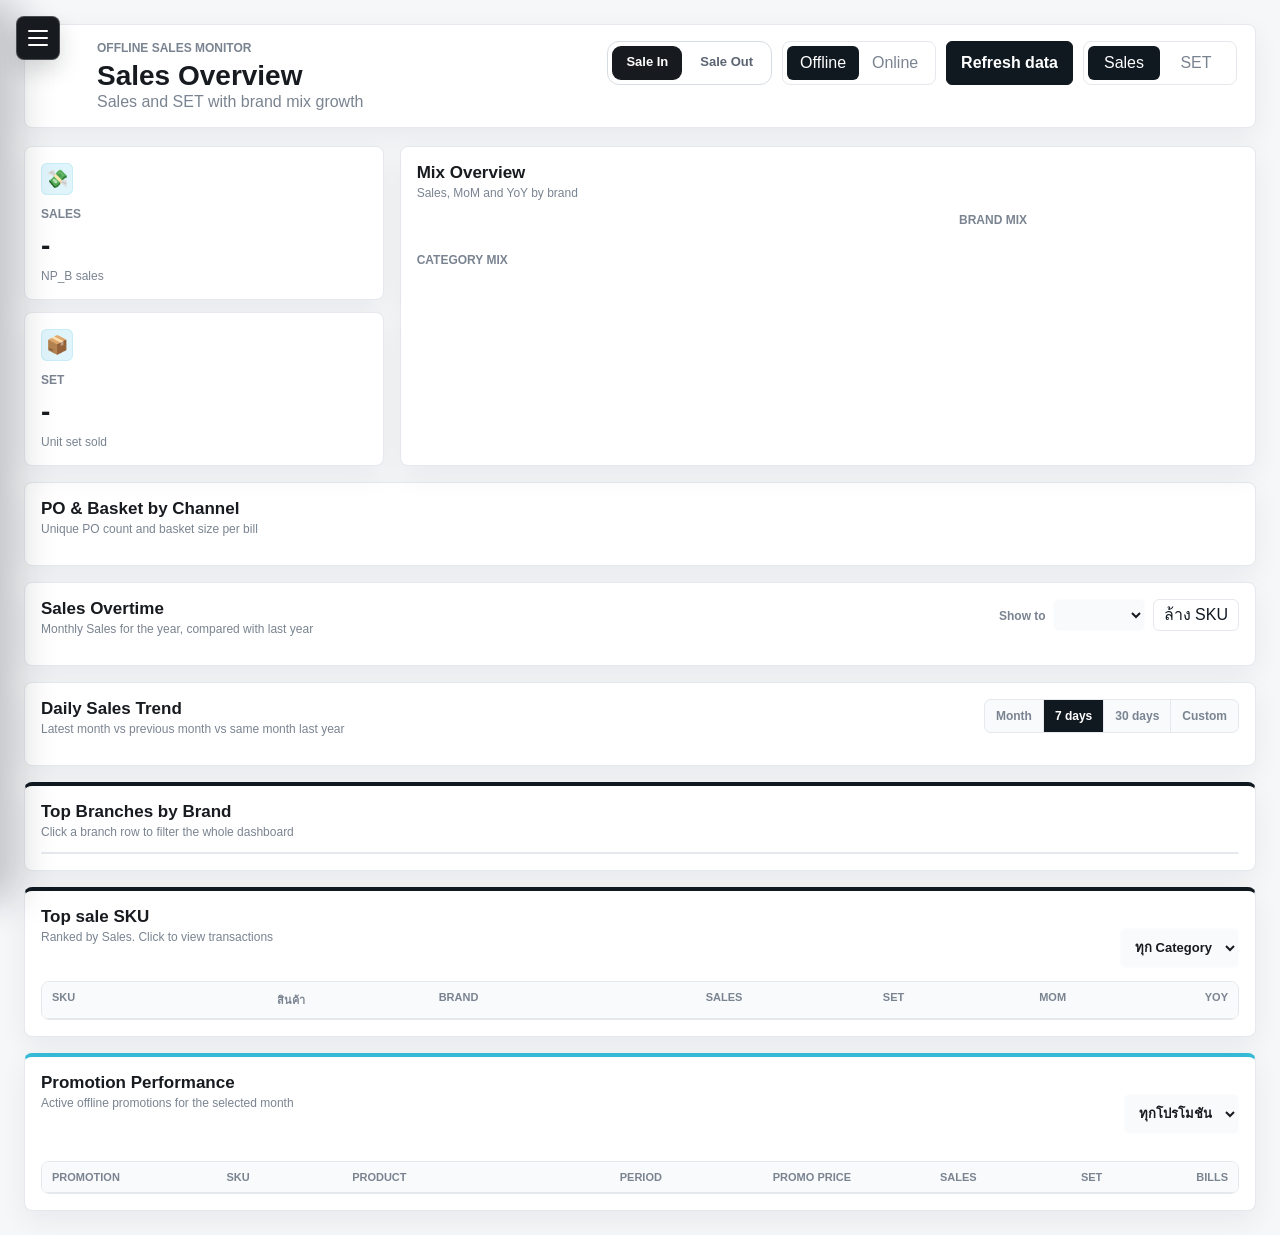
==== index.html @ 2ca3b004 "Publish COTTO dashboard" ====
<!doctype html>
<html lang="th">
  <head>
    <meta charset="utf-8" />
    <meta name="viewport" content="width=device-width, initial-scale=1" />
    <meta name="robots" content="noindex, nofollow" />
    <title>COTTO Offline Sales Monitor</title>
    <script type="module" crossorigin src="./assets/main-C6mbwKle.js"></script>
    <link rel="modulepreload" crossorigin href="./assets/styles-CI7xuDcN.js">
    <link rel="stylesheet" crossorigin href="./assets/styles-CTnKKgSm.css">
  </head>
  <body>
    <div class="app-shell">
      <button id="filterMenuButton" class="filter-menu-button" type="button" aria-label="Open filters" aria-controls="filterSidebar" aria-expanded="false">
        <span></span>
        <span></span>
        <span></span>
      </button>
      <div id="filterBackdrop" class="filter-backdrop" hidden></div>
      <aside id="filterSidebar" class="sidebar" aria-hidden="true">
        <div class="brand-block">
          <div class="eyebrow">Private Sales Monitor</div>
          <h1 id="brandTitle">COTTO Offline</h1>
          <p id="dataStatus">กำลังโหลดข้อมูล...</p>
        </div>

        <section class="filter-panel" aria-label="ตัวกรองข้อมูล">
          <label>
            เดือน
            <select id="yearFilter" multiple size="4"></select>
          </label>
          <label>
            Month
            <select id="monthFilter" multiple size="6"></select>
          </label>
          <label>
            Account
            <select id="accountFilter" multiple size="4"></select>
          </label>
          <label>
            สาขา
            <select id="branchFilter" multiple size="6"></select>
          </label>
          <label>
            Brand
            <select id="brandFilter" multiple size="6"></select>
          </label>
          <label>
            Category
            <select id="familyFilter" multiple size="6"></select>
          </label>
          <label class="search-box" for="searchInput">
            ค้นหา SKU / PO / สาขา
            <input id="searchInput" type="search" placeholder="เช่น CL-DM, faucet, C11004" />
          </label>
          <button id="resetButton" class="ghost-button" type="button">ล้างตัวกรอง</button>
        </section>
      </aside>

      <main class="dashboard">
        <section class="topbar">
          <div>
            <p id="viewKicker" class="section-kicker">Offline Sales Monitor</p>
            <h2 id="viewTitle">Sales Overview</h2>
            <p id="viewSubtitle">Sales and SET with brand mix growth</p>
          </div>
          <div class="topbar-actions">
            <nav class="page-toggle" aria-label="Dashboard page">
              <a class="active" href="./index.html" aria-current="page">Sale In</a>
              <a href="./sale-out.html">Sale Out</a>
            </nav>
            <div class="view-toggle" role="group" aria-label="Sales view">
              <button class="view-button active" data-view="offline" type="button">Offline</button>
              <button class="view-button" data-view="online" type="button">Online</button>
            </div>
            <button id="refreshDataButton" class="refresh-button" type="button" title="Rebuild data from the newest local Excel file">Refresh data</button>
            <div class="metric-toggle" role="group" aria-label="Metric">
              <button class="metric-button active" data-metric="NP_B" type="button">Sales</button>
              <button class="metric-button" data-metric="SET" type="button">SET</button>
            </div>
          </div>
        </section>

        <section id="refreshPanel" class="refresh-panel" hidden>
          <div>
            <strong id="refreshTitle">Refresh data</strong>
            <p id="refreshMessage">Preparing...</p>
          </div>
          <button id="dismissRefreshPanel" class="small-button" type="button">Close</button>
        </section>

        <section class="mobile-latest-panel" aria-label="Latest month sales by account">
          <div class="mobile-latest-header">
            <div>
              <p class="section-kicker">Latest Month</p>
              <h3 id="mobileLatestTitle">-</h3>
            </div>
            <span id="mobileLatestRows">-</span>
          </div>
          <div id="mobileLatestAccounts" class="mobile-account-list"></div>
        </section>

        <section class="top-summary-row" aria-label="Dashboard summary">
          <div class="kpi-grid" aria-label="ตัวชี้วัดหลัก">
          <article class="kpi-card">
            <div class="kpi-icon" aria-hidden="true">💸</div>
            <span>Sales</span>
            <strong id="kpiSales">-</strong>
            <small>NP_B sales</small>
          </article>
          <article class="kpi-card">
            <div class="kpi-icon" aria-hidden="true">📦</div>
            <span>SET</span>
            <strong id="kpiSet">-</strong>
            <small>Unit set sold</small>
          </article>
          </div>

          <article class="brand-summary-panel" aria-label="Brand mix growth">
            <div class="panel-header">
              <div>
                <h3>Mix Overview</h3>
                <p id="brandMixLabel">Sales, MoM and YoY by brand</p>
              </div>
            </div>
            <div class="brand-overview-grid">
              <div id="brandMixCards" class="brand-card-grid"></div>
              <div class="mix-pie-grid">
                <div class="mix-pie-panel">
                  <h4>Brand Mix</h4>
                  <div id="brandPie" class="brand-mix-chart"></div>
                </div>
              </div>
            </div>
            <div class="category-mix-panel">
              <h4>Category Mix</h4>
              <div id="categoryPie" class="brand-mix-chart category-mix-chart"></div>
            </div>
          </article>
        </section>

        <section class="panel po-basket-panel" aria-label="PO and basket size by channel">
          <div class="panel-header">
            <div>
              <h3 id="poBasketTitle">PO & Basket by Channel</h3>
              <p id="poBasketLabel">Unique PO count and basket size per bill</p>
            </div>
          </div>
          <div id="poBasketCards" class="po-basket-grid"></div>
        </section>

        <section class="layout-grid">
          <article class="panel panel-wide">
            <div class="panel-header">
              <div>
                <h3>Sales Overtime</h3>
                <p>Monthly Sales for the year, compared with last year</p>
              </div>
              <div class="monthly-trend-controls">
                <label class="monthly-trend-limit">
                  <span>Show to</span>
                  <select id="monthlyTrendEndMonth"></select>
                </label>
                <button class="small-button" data-action="clear-selection" type="button">ล้าง SKU</button>
              </div>
            </div>
            <div id="monthlyTrend" class="bars horizontal"></div>
          </article>

          <article class="panel panel-wide daily-trend-panel">
            <div class="panel-header">
              <div>
                <h3>Daily Sales Trend</h3>
                <p id="dailyTrendLabel">Latest month vs previous month vs same month last year</p>
              </div>
              <div class="daily-trend-controls" aria-label="Daily sales trend range">
                <button id="clearDailyDateButton" class="small-button clear-daily-date" type="button" hidden>Clear day</button>
                <div class="daily-range-toggle" role="group" aria-label="Range preset">
                  <button class="daily-range-button" data-daily-range="month" type="button">Month</button>
                  <button class="daily-range-button active" data-daily-range="7" type="button">7 days</button>
                  <button class="daily-range-button" data-daily-range="30" type="button">30 days</button>
                  <button class="daily-range-button" data-daily-range="custom" type="button">Custom</button>
                </div>
                <div id="dailyCustomRange" class="daily-custom-range" hidden>
                  <input id="dailyStartDate" type="date" aria-label="Start date" />
                  <span>to</span>
                  <input id="dailyEndDate" type="date" aria-label="End date" />
                </div>
              </div>
            </div>
            <div id="dailyTrend" class="daily-trend"></div>
          </article>

          <article class="panel dashboard-secondary">
            <div class="panel-header">
              <div>
                <h3>รายสาขา</h3>
                <p id="branchCount">-</p>
              </div>
            </div>
            <div id="branchBars" class="bars"></div>
          </article>

          <article class="panel dashboard-secondary">
            <div class="panel-header">
              <div>
                <h3>Brand Mix</h3>
                <p>คลิก Brand เพื่อ filter</p>
              </div>
            </div>
            <div id="brandBars" class="bars"></div>
          </article>

          <article class="panel dashboard-secondary">
            <div class="panel-header">
              <div>
                <h3>Category</h3>
                <p>กลุ่มสินค้าที่สร้างยอด</p>
              </div>
            </div>
            <div id="familyBars" class="bars compact"></div>
          </article>

          <article class="panel panel-wide report-panel">
            <div class="panel-header">
              <div>
                <h3>Top Branches by Brand</h3>
                <p id="branchBrandPivotLabel">Click a branch row to filter the whole dashboard</p>
              </div>
            </div>
            <div class="table-wrap report-table-wrap branch-brand-table-wrap">
              <table class="report-table">
                <thead id="branchBrandPivotHead"></thead>
                <tbody id="branchBrandPivotBody"></tbody>
                <tfoot id="branchBrandPivotFoot"></tfoot>
              </table>
            </div>
          </article>

          <article class="panel panel-wide report-panel top-sku-report">
            <div class="panel-header">
              <div>
                <h3>Top sale SKU</h3>
                <p>Ranked by Sales. Click to view transactions</p>
              </div>
              <div class="top-sku-controls">
                <label>Category
                  <select id="topSkuCategoryFilter" aria-label="Filter Top sale SKU by category"><option value="">ทุก Category</option></select>
                </label>
              </div>
            </div>
            <div class="table-wrap report-table-wrap">
              <table class="report-table top-sku-table">
                <thead>
                  <tr>
                    <th>SKU</th>
                    <th>สินค้า</th>
                    <th>Brand</th>
                    <th class="number">Sales</th>
                    <th class="number">SET</th>
                    <th class="number">MoM</th>
                    <th class="number">YoY</th>
                  </tr>
                </thead>
                <tbody id="topSkuTable"></tbody>
                <tfoot id="topSkuFoot"></tfoot>
              </table>
            </div>
          </article>

          <article class="panel panel-wide report-panel promotion-panel">
            <div class="panel-header">
              <div>
                <h3>Promotion Performance</h3>
                <p id="promotionSummaryLabel">Active offline promotions for the selected month</p>
              </div>
              <div class="top-sku-controls" id="promotionFilterControls">
                <label>Promotion
                  <select id="promotionNameFilter"><option value="">ทุกโปรโมชัน</option></select>
                </label>
              </div>
            </div>
            <div id="promotionCards" class="promotion-card-grid"></div>
            <div class="table-wrap report-table-wrap">
              <table class="report-table promotion-table">
                <thead>
                  <tr>
                    <th>Promotion</th>
                    <th>SKU</th>
                    <th>Product</th>
                    <th>Period</th>
                    <th class="number">Promo Price</th>
                    <th class="number">Sales</th>
                    <th class="number">SET</th>
                    <th class="number">Bills</th>
                  </tr>
                </thead>
                <tbody id="promotionTable"></tbody>
                <tfoot id="promotionFoot"></tfoot>
              </table>
            </div>
          </article>

          <article class="panel panel-wide dashboard-secondary">
            <div class="panel-header">
              <div>
                <h3>ข้อมูลเพิ่มเติม</h3>
                <p id="detailLabel">เลือกสาขา / Brand / SKU เพื่อดูรายละเอียด</p>
              </div>
            </div>
            <div class="detail-grid">
              <div>
                <h4>Branch x Brand</h4>
                <div class="table-wrap slim">
                  <table>
                    <thead>
                      <tr>
                        <th>Branch</th>
                        <th>Brand</th>
                        <th class="number">Sales</th>
                        <th class="number">Share</th>
                      </tr>
                    </thead>
                    <tbody id="branchBrandTable"></tbody>
                  </table>
                </div>
              </div>
              <div>
                <h4>Recent Transactions</h4>
                <div class="table-wrap slim">
                  <table>
                    <thead>
                      <tr>
                        <th>Date</th>
                        <th>Branch</th>
                        <th>SKU</th>
                        <th class="number">Sales</th>
                      </tr>
                    </thead>
                    <tbody id="transactionTable"></tbody>
                  </table>
                </div>
              </div>
            </div>
          </article>
        </section>
      </main>
    </div>

  </body>
</html>
---- assets/styles-CTnKKgSm.css ----
:root{--bg: #f6f7f9;--surface: #ffffff;--surface-2: #eef2f5;--ink: #171a1f;--muted: #7a8491;--line: #e5e8ec;--nav: #171a1f;--accent: #101820;--teal: #35b9d5;--amber: #f2a93b;--danger: #d65b5b;--shadow: 0 10px 28px rgba(20, 25, 31, .06)}.page-toggle{display:inline-flex;gap:4px;padding:4px;border:1px solid #d7dce2;border-radius:12px;background:#fff}.page-toggle a{padding:8px 14px;border-radius:9px;color:#5b6472;font-size:13px;font-weight:800;text-decoration:none}.page-toggle a.active{background:var(--nav);color:#fff}.sale-out-body{overflow-x:hidden;background:#eef1f4;color:#171a1f}.sale-out-dashboard{width:min(1480px,calc(100% - 40px));margin:0 auto;padding:30px 0 60px}.sale-out-header{display:flex;align-items:flex-start;justify-content:space-between;gap:24px;margin-bottom:22px}.sale-out-header h1{margin:4px 0;font-size:clamp(30px,4vw,48px)}.sale-out-header p:last-child{margin:0;color:#697386}.sale-out-filters{display:flex;align-items:end;gap:16px;margin-bottom:18px}.sale-out-filters label{display:grid;gap:6px;min-width:160px;font-size:12px;font-weight:800;color:#697386}.sale-out-filters select{min-height:42px;padding:8px 12px;border:1px solid #d7dce2;border-radius:9px;background:#fff;font:inherit}.sale-out-rule{display:grid;gap:3px;margin-left:auto;max-width:620px;text-align:right}.sale-out-rule span{overflow-wrap:anywhere;color:#697386;font-size:13px}.sale-out-kpis{display:grid;grid-template-columns:repeat(3,1fr);gap:16px;margin-bottom:16px}.sale-out-kpis .kpi-card{min-height:140px}.sale-out-kpis .kpi-card strong{font-size:clamp(28px,4vw,44px)}.sale-out-kpi-primary{background:#171a1f;color:#fff}.sale-out-kpi-primary span,.sale-out-kpi-primary small{color:#cbd2dc}.sale-out-grid{display:grid;grid-template-columns:1fr 1fr;gap:16px}.sale-out-panel-wide{grid-column:1 / -1}.sale-out-overall-bar{display:flex;width:100%;min-height:88px;overflow:hidden;border-radius:14px;background:#e5e7eb}.sale-out-segment{display:flex;align-items:center;justify-content:center;gap:8px;min-width:0;color:#fff;transition:width .25s ease}.sale-out-segment span{opacity:.9}.sale-out-ssw{background:#38bdf8;color:#082f49}.sale-out-tile{background:#111827}.sale-out-mix-legend{display:grid;grid-template-columns:1fr 1fr;gap:12px;margin-top:14px}.sale-out-mix-legend>div{display:grid;grid-template-columns:12px 1fr auto auto;align-items:center;gap:10px;padding:12px;border:1px solid #e3e7ec;border-radius:10px}.sale-out-mix-legend i{width:12px;height:12px;border-radius:50%}.sale-out-mix-legend small{color:#697386}.sale-out-monthly-chart{display:flex;align-items:end;gap:clamp(10px,2.5vw,36px);min-height:330px;padding:20px 12px 0;overflow-x:auto;border-bottom:1px solid #d7dce2}.sale-out-month{display:grid;grid-template-rows:24px 230px 28px;align-items:end;justify-items:center;min-width:68px;flex:1}.sale-out-month>strong{font-size:12px;color:#4b5563}.sale-out-column{display:flex;flex-direction:column;align-self:end;width:min(70px,70%);min-height:4px;overflow:hidden;border-radius:8px 8px 0 0}.sale-out-column>div{display:flex;flex-direction:column;align-items:center;justify-content:center;width:100%;min-height:34px;font-size:11px;font-weight:900;line-height:1.15;text-align:center}.sale-out-column>div small{margin-top:2px;font-size:10px;font-weight:700;opacity:.88}.sale-out-column .sale-out-tile{color:#fff}.sale-out-column .sale-out-ssw{color:#082f49}.sale-out-channel-bars{display:grid;gap:15px}.sale-out-channel-bars>div{display:grid;grid-template-columns:130px 1fr 90px;align-items:center;gap:12px}.sale-out-channel-bars>div>div{height:12px;overflow:hidden;border-radius:999px;background:#e5e7eb}.sale-out-channel-bars i{display:block;height:100%;border-radius:inherit;background:#38bdf8}.sale-out-channel-bars strong{text-align:right}.sale-out-note-panel p,.sale-out-note-panel li{color:#5f6977;line-height:1.6}.sale-out-ly-breakdown{display:grid;grid-template-columns:1fr 1fr;gap:8px;width:100%;margin-top:12px;padding-top:10px;border-top:1px solid #e3e7ec}.sale-out-ly-breakdown>span{display:grid;grid-template-columns:1fr;gap:2px;padding:7px 9px;border-radius:8px;background:#f6f8fa}.sale-out-ly-breakdown b{font-size:12px;color:#697386}.sale-out-ly-breakdown strong{justify-self:start;font-size:15px!important}.sale-out-ly-breakdown small{font-size:10px;color:#8a94a3}.positive{color:#0f9f6e!important}.negative{color:#dc2626!important}@media(max-width:760px){.sale-out-dashboard{width:min(100% - 24px,1480px);padding-top:18px}.sale-out-header,.sale-out-filters{align-items:stretch;flex-direction:column}.sale-out-header .page-toggle{align-self:flex-start}.sale-out-rule{margin-left:0;text-align:left}.sale-out-kpis,.sale-out-grid{grid-template-columns:1fr}.sale-out-panel-wide{grid-column:auto}.sale-out-mix-legend{grid-template-columns:1fr}.sale-out-monthly-chart{gap:14px}.sale-out-month{min-width:62px}.sale-out-channel-bars>div{grid-template-columns:100px 1fr}.sale-out-channel-bars strong{grid-column:2}.topbar-actions{flex-wrap:wrap}}.sale-out-kpis .sale-out-kpi-primary{background:#171a1f;color:#fff}.sale-out-kpis .sale-out-kpi-primary span,.sale-out-kpis .sale-out-kpi-primary small{color:#cbd2dc}.sale-out-kpis .sale-out-kpi-primary strong{color:#fff}*{box-sizing:border-box}body{margin:0;min-height:100vh;color:var(--ink);background:var(--bg);font-family:Arial,Noto Sans Thai,Tahoma,sans-serif}button,input,select{font:inherit}.app-shell{display:grid;grid-template-columns:minmax(0,1fr);min-height:100vh}.filter-menu-button{position:fixed;top:16px;left:16px;z-index:120;display:inline-flex;flex-direction:column;align-items:center;justify-content:center;gap:5px;width:44px;height:44px;border:1px solid rgba(255,255,255,.22);border-radius:8px;background:var(--nav);box-shadow:0 10px 22px #14191f29;cursor:pointer}.filter-menu-button span{display:block;width:20px;height:2px;border-radius:999px;background:#fff}.filter-menu-button span+span{margin-top:0}.filter-backdrop{position:fixed;inset:0;z-index:90;background:#080c1266;opacity:0;pointer-events:none;transition:opacity .18s ease}body.filter-open .filter-backdrop{opacity:1;pointer-events:auto}.sidebar{position:fixed;top:0;left:0;z-index:110;width:min(292px,calc(100vw - 28px));height:100vh;height:100dvh;padding:76px 22px 22px;color:#fff;background:var(--nav);overflow-y:auto;transform:translate(-100%);transition:transform .2s ease;box-shadow:18px 0 34px #14191f38}body.filter-open .sidebar{transform:translate(0)}.brand-block{padding-bottom:20px;border-bottom:1px solid rgba(255,255,255,.16)}.eyebrow,.section-kicker{color:#8bbdff;font-size:12px;font-weight:700;letter-spacing:0;text-transform:uppercase}h1,h2,h3,h4,p{margin:0}h1{margin-top:7px;font-size:27px;line-height:1.15}.brand-block p{margin-top:10px;color:#ffffffbd;font-size:13px;line-height:1.45}.filter-panel{display:grid;gap:13px;padding-top:20px}label{display:grid;gap:6px;color:#ffffffc7;font-size:13px;font-weight:700}select,input{width:100%;min-height:40px;border:1px solid rgba(255,255,255,.28);border-radius:6px;color:var(--ink);background:#f8fafc;padding:8px 10px;outline:none}select option{color:var(--ink);background:#f8fafc}select[multiple]{min-height:84px;padding:4px}select[multiple] option{border-radius:4px;padding:6px 8px}select[multiple] option:checked{color:#fff;background:var(--accent)}input::placeholder{color:#7a8491}.ghost-button,.small-button,.metric-button,.view-button{border:1px solid var(--line);border-radius:6px;background:#fff;color:var(--ink);cursor:pointer}.ghost-button{min-height:40px;margin-top:2px;color:#fff;background:transparent;border-color:#ffffff47}.dashboard{min-width:0;padding:24px;background:var(--bg)}.topbar{display:flex;align-items:flex-start;justify-content:space-between;gap:16px;margin-bottom:18px;color:var(--ink);background:var(--surface);border:1px solid var(--line);border-radius:8px;box-shadow:var(--shadow);padding:16px 18px 16px 72px}.topbar h2{margin-top:4px;font-size:28px;line-height:1.2}.topbar p{color:var(--muted)}.topbar-actions{display:flex;flex-wrap:wrap;justify-content:flex-end;gap:10px}.refresh-button{min-height:42px;border:1px solid var(--accent);border-radius:6px;background:var(--accent);color:#fff;cursor:pointer;font-weight:800;padding:0 14px}.refresh-button:disabled{cursor:progress;opacity:.65}.refresh-panel{display:flex;justify-content:space-between;gap:14px;align-items:flex-start;margin-bottom:16px;border:1px solid #bfd5f4;border-left:4px solid var(--accent);border-radius:8px;background:#f7fbff;padding:13px 14px}.refresh-panel[hidden]{display:none}.refresh-panel strong{display:block;font-size:14px}.refresh-panel p{margin-top:4px;color:var(--muted);font-size:13px;line-height:1.45}.mobile-latest-panel{display:none}.top-summary-row{display:grid;grid-template-columns:minmax(260px,.42fr) minmax(0,1fr);gap:16px;align-items:stretch;margin-bottom:16px}.top-summary-row .kpi-grid{grid-template-columns:1fr;margin-bottom:0}.top-summary-row .brand-summary-panel{margin-bottom:0}.brand-overview-grid{display:grid;grid-template-columns:minmax(0,1fr) minmax(280px,.28fr);gap:16px;align-items:start}.metric-toggle,.view-toggle{display:inline-flex;padding:4px;border:1px solid var(--line);border-radius:8px;background:var(--surface)}.metric-button,.view-button{min-width:72px;min-height:34px;border:0;background:transparent;color:var(--muted)}.metric-button.active,.view-button.active{background:var(--accent);color:#fff}.kpi-grid,.focus-grid{display:grid;gap:12px;margin-bottom:16px}.kpi-grid{grid-template-columns:repeat(2,minmax(160px,1fr))}.focus-grid{grid-template-columns:repeat(4,minmax(160px,1fr))}.kpi-card,.focus-item,.panel,.brand-summary-panel{border:1px solid var(--line);border-radius:8px;background:var(--surface);box-shadow:var(--shadow)}.kpi-card,.focus-item{min-height:106px;padding:16px}.kpi-card{position:relative;overflow:hidden}.kpi-icon{display:grid;width:32px;height:32px;margin-bottom:12px;place-items:center;border-radius:6px;background:#dff5fb;color:var(--accent);font-size:18px;font-weight:900;box-shadow:inset 0 0 0 1px #c9edf6}.kpi-card span,.focus-item span{display:block;color:var(--muted);font-size:12px;font-weight:700;text-transform:uppercase}.kpi-card strong,.focus-item strong{display:block;margin-top:9px;font-size:28px;line-height:1.15;overflow-wrap:anywhere}.focus-item strong{font-size:18px}.kpi-card small,.focus-item small{display:block;margin-top:7px;color:var(--muted);font-size:12px}.layout-grid{display:grid;grid-template-columns:minmax(0,1.15fr) minmax(360px,.85fr);gap:16px}.panel,.brand-summary-panel{min-width:0;padding:16px}.brand-card-grid{display:grid;grid-template-columns:repeat(3,minmax(150px,1fr));gap:12px}.brand-mix-card{display:grid;gap:8px;min-height:126px;border:1px solid var(--line);border-radius:8px;background:#fff;color:var(--ink);padding:14px;cursor:pointer;text-align:left;transition:transform .16s ease,box-shadow .16s ease}.brand-mix-card:hover,.brand-mix-card:focus{transform:translateY(-1px);box-shadow:0 12px 26px #14191f14;outline:none}.brand-card-topline,.brand-card-growth{display:flex;gap:8px;align-items:center;justify-content:space-between}.brand-card-topline{justify-content:flex-start;color:var(--muted);font-size:12px;font-weight:800;text-transform:uppercase}.brand-card-topline i{width:10px;height:10px;border-radius:999px}.brand-mix-card strong{font-size:20px;line-height:1.1;overflow-wrap:anywhere}.brand-mix-card small{color:var(--muted);font-size:12px}.brand-card-growth{flex-wrap:wrap;justify-content:flex-start;color:var(--muted);font-size:12px}.panel-wide{grid-column:1 / -1}.po-basket-panel{margin-bottom:16px}.po-basket-grid{display:grid;grid-template-columns:repeat(4,minmax(170px,1fr));gap:12px}.po-basket-card{display:grid;gap:7px;min-height:132px;border:1px solid var(--line);border-radius:8px;background:#f8fafc;color:var(--ink);padding:14px;text-align:left;cursor:pointer}.po-basket-card span{color:var(--muted);font-size:12px;font-weight:800;text-transform:uppercase}.po-basket-card strong{font-size:24px;line-height:1.1}.po-basket-card small,.po-basket-card em{color:var(--muted);font-size:12px;font-style:normal}.po-basket-card b{font-size:13px}.dashboard-secondary{display:none}.panel-header{display:flex;justify-content:space-between;gap:12px;align-items:flex-start;margin-bottom:13px}.panel-header h3{font-size:17px}.panel-header p,.panel-header span{margin-top:3px;color:var(--muted);font-size:12px}.small-button{min-height:32px;padding:0 10px;color:var(--accent)}.panel-copy-actions{display:inline-flex;flex-wrap:wrap;justify-content:flex-end;gap:7px;margin-left:auto}.copy-button{min-width:88px;white-space:nowrap}.copy-success{border-color:#35b9d58c;color:#0f766e;background:#35b9d51f}.monthly-trend-controls{display:flex;flex-wrap:wrap;justify-content:flex-end;gap:8px;max-width:100%}.monthly-trend-limit{display:inline-flex;align-items:center;gap:7px;color:var(--muted);font-size:12px;font-weight:700;white-space:nowrap}.monthly-trend-limit select{min-height:32px;width:92px;padding:0 28px 0 10px}.daily-trend-controls{display:flex;flex-wrap:wrap;justify-content:flex-end;gap:8px;max-width:100%}.clear-daily-date{min-height:34px;white-space:nowrap}.daily-range-toggle{display:inline-flex;min-height:34px;overflow:hidden;border:1px solid var(--line);border-radius:7px;background:#f8fafc}.daily-range-button{border:0;border-right:1px solid var(--line);background:transparent;color:var(--muted);cursor:pointer;font-size:12px;font-weight:800;padding:0 11px}.daily-range-button:last-child{border-right:0}.daily-range-button:hover,.daily-range-button.active{background:var(--accent);color:#fff}.daily-custom-range{display:flex;align-items:center;gap:7px;color:var(--muted);font-size:12px;font-weight:800}.daily-custom-range[hidden]{display:none}.daily-custom-range input{width:142px;min-height:34px;border-color:var(--line);border-radius:7px;background:#fff;padding:5px 8px;font-size:12px;font-weight:700}.bars{display:grid;gap:9px}.bar-row{display:grid;grid-template-columns:minmax(118px,.95fr) minmax(120px,1.4fr) minmax(92px,auto);gap:10px;align-items:center;min-height:32px;padding:4px 0;cursor:pointer}.horizontal .bar-row{grid-template-columns:78px minmax(120px,1fr) minmax(92px,auto)}.bar-label{overflow:hidden;color:var(--ink);font-size:13px;font-weight:700;text-overflow:ellipsis;white-space:nowrap}.bar-track{height:10px;border-radius:999px;background:var(--surface-2);overflow:hidden}.bar-fill{height:100%;border-radius:inherit;background:linear-gradient(90deg,var(--accent),var(--teal))}.bar-value{color:var(--muted);font-size:12px;text-align:right;white-space:nowrap}.category-row .bar-value span{font-size:11px}.brand-mix-chart{min-width:0}.mix-pie-grid{display:grid;grid-template-columns:1fr;gap:14px;align-items:start}.mix-pie-panel{min-width:0}.mix-pie-panel h4{margin:0 0 10px;color:var(--muted);font-size:12px;font-weight:800;text-transform:uppercase}.category-mix-panel{margin-top:16px}.category-mix-panel h4{margin:0 0 10px;color:var(--muted);font-size:12px;font-weight:800;text-transform:uppercase}.brand-pie-layout{display:grid;gap:12px;align-items:center}.brand-pie{width:100%;max-width:180px;aspect-ratio:1;justify-self:center}.brand-pie path,.brand-pie circle[role=button]{cursor:pointer;transition:opacity .16s ease}.brand-pie path:hover,.brand-pie path:focus,.brand-pie circle[role=button]:hover,.brand-pie circle[role=button]:focus{opacity:.78;outline:none}.brand-pie-total{fill:var(--ink);font-size:20px;font-weight:800;text-anchor:middle}.brand-pie-caption{fill:var(--muted);font-size:11px;font-weight:700;text-anchor:middle}.brand-pie-legend{display:grid;gap:8px;margin:0;padding:0;list-style:none}.brand-pie-legend button{display:grid;grid-template-columns:10px minmax(0,1fr) auto;gap:8px;align-items:center;width:100%;border:0;background:transparent;color:var(--ink);padding:0;cursor:pointer;text-align:left}.brand-pie-swatch{width:10px;height:10px;border-radius:999px}.brand-pie-name{overflow:hidden;font-size:12px;font-weight:700;text-overflow:ellipsis;white-space:nowrap}.brand-pie-value{color:var(--muted);font-size:12px;white-space:nowrap}.category-mix-chart{min-height:0}.category-mix-bars{display:grid;gap:8px 18px;grid-template-columns:repeat(2,minmax(300px,1fr))}.category-mix-column{display:grid;gap:8px}.category-mix-bar{display:grid;grid-template-columns:minmax(130px,.9fr) minmax(140px,1.4fr) minmax(86px,auto);gap:10px;align-items:center;width:100%;border:0;border-radius:6px;background:transparent;color:var(--ink);cursor:pointer;padding:0;text-align:left}.category-mix-bar:hover .category-mix-fill,.category-mix-bar:focus .category-mix-fill{filter:brightness(.92)}.category-mix-bar:focus{outline:2px solid rgba(53,185,213,.4);outline-offset:3px}.category-mix-name{display:flex;min-width:0;align-items:center;gap:7px;overflow:hidden;font-size:12px;font-weight:800;text-overflow:ellipsis;white-space:nowrap}.category-mix-swatch{flex:0 0 auto;width:9px;height:9px;border-radius:999px}.category-mix-value{color:var(--ink);font-size:12px;font-weight:800;text-align:right;white-space:nowrap}.category-mix-value em{margin-left:5px;color:var(--muted);font-size:11px;font-style:normal;font-weight:700}.category-mix-deltas{display:block;margin-top:2px;color:var(--muted);font-size:9px;font-weight:700;line-height:1.1}.category-mix-track{display:block;width:100%;height:8px;border-radius:999px;background:var(--surface-2);overflow:hidden}.category-mix-fill{display:block;height:100%;border-radius:inherit;transition:filter .16s ease}.line-chart{position:relative;width:100%;min-height:330px;overflow-x:auto}.line-chart svg{display:block;width:100%;height:auto;overflow:visible}.line-grid line{stroke:#edf0f3;stroke-width:1;stroke-dasharray:5 7}.line-axis text{fill:var(--muted);font-size:12px}.line-axis text.line-axis-future{fill:#b6bdc7;font-style:italic}.line-axis text.line-axis-out{opacity:.35}.line-dot-future{fill:#fff;stroke:#c9d0d8;stroke-width:1.5;stroke-dasharray:2 2}.line-value-label{fill:var(--ink);font-size:11px;font-weight:700;paint-order:stroke;stroke:#fff;stroke-width:3px}.line-value-label-previous{fill:#7b8794;font-size:10px;font-weight:600;stroke-width:2.5px}.line-path{fill:none;stroke-linecap:round;stroke-linejoin:round;stroke-width:4}.line-path-current{stroke:#171a1f}.line-path-previous{stroke:var(--teal);stroke-dasharray:7 8}.daily-path-previous-month{stroke:#2563eb}.daily-path-last-year{stroke:#f59e0b;stroke-dasharray:7 8}.line-dot,.line-dot-previous,.line-dot-last-year{stroke:#fff;stroke-width:2}.line-dot{cursor:pointer;fill:#171a1f}.line-dot:hover,.line-dot:focus{outline:none;stroke:var(--nav);stroke-width:3}.line-dot-previous{fill:var(--teal)}.daily-line-chart .line-dot-previous{fill:#2563eb}.line-dot-last-year{fill:#f59e0b}.line-legend{display:flex;flex-wrap:wrap;gap:14px;margin-top:4px;color:var(--muted);font-size:12px;font-weight:700}.line-legend span{display:inline-flex;align-items:center;gap:7px}.line-legend i{display:inline-block;width:28px;height:4px;border-radius:999px}.legend-current{background:#171a1f}.legend-previous{background:repeating-linear-gradient(90deg,var(--teal) 0 7px,transparent 7px 12px)}.daily-line-chart .legend-previous{background:#2563eb}.legend-last-year{background:repeating-linear-gradient(90deg,#f59e0b 0 7px,transparent 7px 12px)}.comparison-panel{border-top:4px solid var(--teal)}.comparison-grid{display:grid;grid-template-columns:minmax(220px,.7fr) minmax(0,1.15fr) minmax(0,1.15fr);gap:14px;align-items:start}.comparison-card{min-width:0}.comparison-card h4{margin-bottom:9px;font-size:14px}.total-comparison{min-height:178px;border:1px solid var(--line);border-radius:8px;background:#f8fafc;padding:14px}.total-comparison strong{display:block;margin-top:10px;font-size:25px;line-height:1.1}.comparison-metrics{display:grid;gap:8px;margin-top:14px;color:var(--muted);font-size:12px;font-weight:700}.comparison-table-wrap{max-height:286px}.delta{display:inline-block;min-width:62px;font-weight:800}.delta.is-up{color:var(--teal)}.delta.is-down{color:var(--danger)}.delta.is-flat{color:var(--muted)}.daily-combo-chart{min-height:358px;overflow-x:auto;padding-top:4px}.daily-combo-chart svg{display:block;min-width:920px;width:100%;height:auto}.daily-current-rect{fill:#18181b;transition:opacity .16s ease,transform .16s ease}.daily-current-rect:hover{opacity:.78}.daily-value-label{fill:#111827;font-size:10px;font-weight:800;paint-order:stroke;stroke:#fff;stroke-width:3px}.daily-bar-chart{min-height:292px;padding:8px 2px 0;overflow-x:auto}.daily-bar-plot{display:grid;grid-template-columns:repeat(var(--daily-columns, 7),minmax(34px,1fr));gap:12px;min-height:238px;align-items:end}.daily-bar-chart.is-range-dense .daily-bar-plot{min-width:980px;gap:7px}.daily-bar-day{display:grid;grid-template-rows:24px 170px 18px 16px;gap:4px;min-width:0;border-radius:8px;padding:2px;text-align:center}.daily-bar-day.is-selected{background:#e6f6fb;box-shadow:inset 0 0 0 1px #9ddcec}.daily-bar-value{color:#111827;max-width:100%;overflow:hidden;font-size:10px;font-weight:800;text-overflow:ellipsis;white-space:nowrap}.daily-bar-stack{display:flex;align-items:end;justify-content:center;gap:4px;height:170px;min-width:0}.daily-bar{width:clamp(8px,2.5vw,18px);max-width:18px;min-height:2px;border:0;border-radius:8px 8px 6px 6px;padding:0;transition:opacity .16s ease,transform .16s ease}.daily-bar-chart.is-range-dense .daily-bar{width:8px}.daily-bar:hover{opacity:.78;transform:translateY(-2px)}.daily-bar-current{background:#18181b;cursor:pointer}.daily-bar-current:focus-visible{outline:2px solid var(--teal);outline-offset:2px}.daily-bar-previous{background:#c9c9c9}.daily-bar-last-year{background:repeating-linear-gradient(135deg,#9ca3af 0 4px,#d1d5db 4px 8px)}.daily-bar-label{color:#7b7f86;font-size:12px;font-weight:800}.daily-bar-date{color:#a0a4aa;font-size:11px;font-weight:700}.daily-bar-legend{display:flex;flex-wrap:wrap;gap:8px 14px;margin-top:12px;color:var(--muted);font-size:12px;font-weight:800}.daily-bar-legend span{display:inline-flex;align-items:center;gap:6px}.daily-bar-legend i{display:inline-block;width:24px;height:8px;border-radius:999px}.daily-bar-legend .legend-current{background:#18181b}.daily-bar-legend .legend-previous{background:#c9c9c9}.daily-bar-legend .legend-last-year{background:repeating-linear-gradient(135deg,#9ca3af 0 4px,#d1d5db 4px 8px)}.compact .bar-row{grid-template-columns:minmax(118px,1fr) minmax(90px,1fr) minmax(82px,auto)}.branch-comparison-row,.category-row{grid-template-columns:minmax(118px,.7fr) minmax(90px,1fr) minmax(150px,auto)}.branch-comparison-row .bar-value span,.category-row .bar-value span{color:var(--muted);font-size:11px;font-weight:700}.table-wrap{max-height:430px;overflow:auto;border:1px solid var(--line);border-radius:8px}.table-wrap.slim{max-height:330px}.report-panel{border-top:4px solid var(--accent)}.promotion-panel{border-top-color:var(--teal)}.promotion-card-grid{display:grid;grid-template-columns:repeat(3,minmax(160px,1fr));gap:10px;margin-bottom:14px}.promotion-card-grid article{min-width:0;border:1px solid var(--line);border-radius:8px;background:#f9fafb;padding:12px}.promotion-card-grid span{display:block;color:var(--muted);font-size:11px;font-weight:800;text-transform:uppercase}.promotion-card-grid strong{display:block;margin-top:5px;color:var(--ink);font-size:22px;line-height:1.1}.promotion-card-grid small{display:block;margin-top:4px;color:var(--muted);font-size:11px;font-weight:700}.promotion-table th:nth-child(3),.promotion-table td:nth-child(3){min-width:230px}.report-table-wrap{max-height:520px}.branch-brand-table-wrap{max-height:none;overflow:visible}table{width:100%;border-collapse:collapse;font-size:12px}th,td{padding:9px 10px;border-bottom:1px solid var(--line);text-align:left;vertical-align:top}th{position:sticky;top:0;z-index:1;background:#f9fafb;color:var(--muted);font-size:11px;text-transform:uppercase}tbody tr{cursor:pointer}tbody tr:hover{background:#f3f7fc}tbody tr.is-selected{background:#e8f6fb}td span{display:block;margin-top:2px;color:var(--muted);font-size:11px;font-weight:600;line-height:1.25}tfoot td{position:sticky;bottom:0;z-index:1;border-top:2px solid var(--line);background:#eef4fb;font-weight:800}.report-table th,.report-table td{min-width:108px}.report-table th:first-child,.report-table td:first-child{position:sticky;left:0;z-index:2;min-width:150px;background:#fff;font-weight:800}.report-table th:first-child{z-index:3;background:#f9fafb}.report-table tfoot td:first-child{background:#eef4fb}.report-table .sales-mix-header,.report-table .sales-mix-cell{min-width:230px}.sales-mix{width:210px;margin-left:auto}.sales-mix-track{display:flex;width:100%;height:10px;overflow:hidden;border-radius:999px;background:var(--surface-2)}.sales-mix-customer{background:#14b8a6}.sales-mix-project{background:#38bdf8}.sales-mix-labels{display:flex;justify-content:space-between;gap:10px;margin-top:5px;color:var(--muted);font-size:10px;font-weight:800;white-space:nowrap}.sales-mix-labels span{display:inline-flex;align-items:center;gap:4px;margin:0;font-size:inherit}.sales-mix-dot{width:7px;height:7px;flex:0 0 7px;border-radius:50%}.sales-mix-dot.customer{background:#14b8a6}.sales-mix-dot.project{background:#38bdf8}.sales-mix-empty{text-align:center}.copy-success{color:var(--teal)}.number{text-align:right;white-space:nowrap}.detail-grid{display:grid;grid-template-columns:minmax(0,1fr) minmax(0,1fr);gap:16px}.detail-grid h4{margin-bottom:8px;font-size:14px}.empty{color:var(--muted);font-size:13px}.access-screen{display:grid;min-height:100vh;place-items:center;padding:24px;background:var(--bg)}.access-panel{width:min(420px,100%);border:1px solid var(--line);border-radius:8px;background:var(--surface);box-shadow:var(--shadow);padding:24px}.access-panel h1{color:var(--ink)}.access-panel p:not(.section-kicker){margin-top:10px;color:var(--muted);line-height:1.5}.access-panel form{display:grid;gap:10px;margin-top:18px}.access-panel input{color:var(--ink);border-color:var(--line);background:#fff}@media(max-width:1100px){.app-shell{grid-template-columns:1fr}.sidebar{position:fixed;height:100vh;height:100dvh}.filter-panel{grid-template-columns:repeat(2,minmax(0,1fr))}.top-summary-row,.brand-overview-grid,.category-mix-bars{grid-template-columns:1fr}.top-summary-row .kpi-grid,.kpi-grid,.focus-grid,.layout-grid,.detail-grid,.comparison-grid,.brand-card-grid{grid-template-columns:1fr 1fr}.promotion-card-grid{grid-template-columns:1fr}}@media(max-width:720px){body{background:var(--bg)}.app-shell{display:flex;flex-direction:column}.dashboard{order:1;padding:14px;background:var(--bg)}.sidebar{order:2;padding:76px 16px 16px}.brand-block{padding-bottom:14px}h1{font-size:23px}.topbar,.panel-header{flex-direction:column}.topbar{gap:12px;margin-bottom:12px}.topbar h2{font-size:24px}.topbar-actions,.refresh-button,.metric-toggle,.view-toggle{width:100%}.metric-button,.view-button{flex:1}.mobile-latest-panel{display:none;margin-bottom:14px;border:1px solid var(--line);border-top:4px solid var(--teal);border-radius:8px;background:var(--surface);box-shadow:var(--shadow);padding:14px}.mobile-latest-header{display:flex;justify-content:space-between;gap:12px;align-items:flex-start;margin-bottom:12px}.mobile-latest-header h3{margin-top:3px;font-size:20px;line-height:1.2}.mobile-latest-header span{display:none;flex:0 1 104px;color:var(--muted);font-size:12px;font-weight:700;line-height:1.35;text-align:right;white-space:normal}.mobile-account-list{display:grid;gap:9px}.mobile-account-card{display:grid;gap:4px;width:100%;min-height:82px;border:1px solid var(--line);border-radius:8px;background:#f8fafc;color:var(--ink);padding:11px 12px;cursor:pointer;text-align:left}.mobile-account-card span{color:var(--muted);font-size:12px;font-weight:800;text-transform:uppercase}.mobile-account-card strong{font-size:24px;line-height:1.1}.mobile-account-card small{color:var(--muted);font-size:12px;line-height:1.35}.filter-panel,.kpi-grid,.focus-grid,.layout-grid,.detail-grid,.comparison-grid,.mix-pie-grid,.brand-card-grid,.po-basket-grid{grid-template-columns:1fr}.top-summary-row{grid-template-columns:1fr;gap:12px}.top-summary-row .kpi-grid{grid-template-columns:1fr 1fr}.brand-overview-grid{grid-template-columns:1fr}.brand-card-grid{grid-template-columns:repeat(2,minmax(0,1fr))}.kpi-card{min-height:124px}.kpi-card strong{font-size:24px}.brand-summary-panel,.panel{padding:14px}.monthly-trend-controls,.daily-trend-controls,.daily-range-toggle,.daily-custom-range,.daily-custom-range input{width:100%}.daily-range-button{flex:1;min-height:36px;padding:0 8px}.daily-custom-range{flex-wrap:wrap}.daily-custom-range span{flex:0 0 auto}.daily-custom-range input{flex:1 1 128px}.brand-mix-card{min-height:118px;padding:12px}.brand-mix-card strong{font-size:18px}.brand-card-growth{gap:5px 8px}.line-chart{min-height:190px}.line-value-label{font-size:10px}.line-value-label-previous{font-size:9px}.bar-row,.horizontal .bar-row,.compact .bar-row,.branch-comparison-row,.category-row{grid-template-columns:1fr;gap:5px}.bar-value{text-align:left}.brand-pie-layout{grid-template-columns:1fr}.brand-pie{justify-self:center}.category-mix-bar{grid-template-columns:minmax(0,1fr);gap:6px}.category-mix-value{text-align:left}.report-table th,.report-table td{min-width:92px}.report-table th:first-child,.report-table td:first-child{min-width:118px}}@media(max-width:720px){.branch-brand-table-wrap{overflow:visible;border:0;background:transparent}.branch-brand-table-wrap .report-table,.branch-brand-table-wrap tbody,.branch-brand-table-wrap tfoot{display:block;width:100%}.branch-brand-table-wrap thead{display:none}.branch-brand-table-wrap tbody tr{display:grid;grid-template-columns:1fr 1fr;gap:0 12px;margin:0 0 10px;padding:10px 12px;border:1px solid var(--line);border-radius:10px;background:var(--surface);box-shadow:0 1px 3px #0f172a0f}.branch-brand-table-wrap tbody td{display:flex;justify-content:space-between;gap:8px;min-width:0;padding:5px 0;border:0;text-align:right;white-space:normal}.branch-brand-table-wrap tbody td:before{content:attr(data-label);flex:0 0 auto;color:var(--muted);font-size:10px;font-weight:800;text-align:left}.branch-brand-table-wrap tbody td:nth-child(1){grid-column:1 / -1;justify-content:flex-start;padding-bottom:8px;border-bottom:1px solid var(--line);text-align:left;font-size:15px;font-weight:900}.branch-brand-table-wrap tbody td:nth-child(1):before{content:""}.branch-brand-table-wrap .selected-sku-set-cell{color:#0f766e;font-weight:900}.branch-brand-table-wrap tfoot tr{display:grid;grid-template-columns:repeat(auto-fit,minmax(120px,1fr));gap:8px;padding:10px 12px;border-radius:10px;background:#eef4fb}.branch-brand-table-wrap tfoot td{display:flex;justify-content:space-between;gap:8px;min-width:0;padding:0;border:0;text-align:right;font-weight:900}.branch-brand-table-wrap tfoot td:before{content:attr(data-label);color:var(--muted);font-size:10px;font-weight:800;text-align:left}.branch-brand-table-wrap tfoot td:first-child{text-align:left}.branch-brand-table-wrap tfoot td:first-child:before{content:""}}
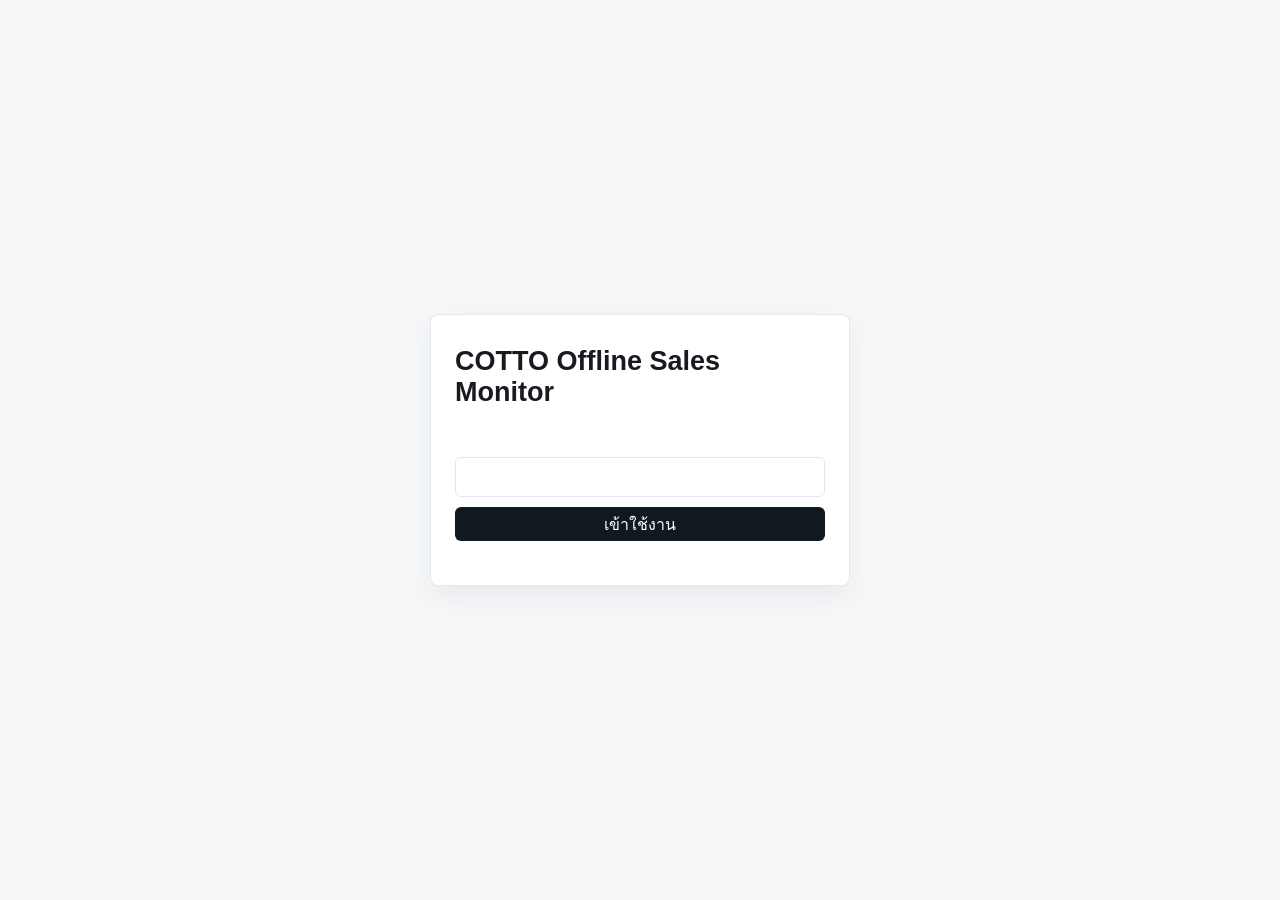
==== commit 0d4242f5: "Refresh COTTO dashboard" ====
--- a/index.html
+++ b/index.html
@@ -5,9 +5,9 @@
     <meta name="viewport" content="width=device-width, initial-scale=1" />
     <meta name="robots" content="noindex, nofollow" />
     <title>COTTO Offline Sales Monitor</title>
-    <script type="module" crossorigin src="./assets/main-C6mbwKle.js"></script>
-    <link rel="modulepreload" crossorigin href="./assets/styles-CI7xuDcN.js">
-    <link rel="stylesheet" crossorigin href="./assets/styles-CTnKKgSm.css">
+    <script type="module" crossorigin src="./assets/main-DuNL-TQy.js"></script>
+    <link rel="modulepreload" crossorigin href="./assets/preload-helper-CO2dBQxC.js">
+    <link rel="stylesheet" crossorigin href="./assets/preload-helper-CTnKKgSm.css">
   </head>
   <body>
     <div class="app-shell">
--- a/assets/preload-helper-CTnKKgSm.css
+++ b/assets/preload-helper-CTnKKgSm.css
@@ -0,0 +1 @@
+:root{--bg: #f6f7f9;--surface: #ffffff;--surface-2: #eef2f5;--ink: #171a1f;--muted: #7a8491;--line: #e5e8ec;--nav: #171a1f;--accent: #101820;--teal: #35b9d5;--amber: #f2a93b;--danger: #d65b5b;--shadow: 0 10px 28px rgba(20, 25, 31, .06)}.page-toggle{display:inline-flex;gap:4px;padding:4px;border:1px solid #d7dce2;border-radius:12px;background:#fff}.page-toggle a{padding:8px 14px;border-radius:9px;color:#5b6472;font-size:13px;font-weight:800;text-decoration:none}.page-toggle a.active{background:var(--nav);color:#fff}.sale-out-body{overflow-x:hidden;background:#eef1f4;color:#171a1f}.sale-out-dashboard{width:min(1480px,calc(100% - 40px));margin:0 auto;padding:30px 0 60px}.sale-out-header{display:flex;align-items:flex-start;justify-content:space-between;gap:24px;margin-bottom:22px}.sale-out-header h1{margin:4px 0;font-size:clamp(30px,4vw,48px)}.sale-out-header p:last-child{margin:0;color:#697386}.sale-out-filters{display:flex;align-items:end;gap:16px;margin-bottom:18px}.sale-out-filters label{display:grid;gap:6px;min-width:160px;font-size:12px;font-weight:800;color:#697386}.sale-out-filters select{min-height:42px;padding:8px 12px;border:1px solid #d7dce2;border-radius:9px;background:#fff;font:inherit}.sale-out-rule{display:grid;gap:3px;margin-left:auto;max-width:620px;text-align:right}.sale-out-rule span{overflow-wrap:anywhere;color:#697386;font-size:13px}.sale-out-kpis{display:grid;grid-template-columns:repeat(3,1fr);gap:16px;margin-bottom:16px}.sale-out-kpis .kpi-card{min-height:140px}.sale-out-kpis .kpi-card strong{font-size:clamp(28px,4vw,44px)}.sale-out-kpi-primary{background:#171a1f;color:#fff}.sale-out-kpi-primary span,.sale-out-kpi-primary small{color:#cbd2dc}.sale-out-grid{display:grid;grid-template-columns:1fr 1fr;gap:16px}.sale-out-panel-wide{grid-column:1 / -1}.sale-out-overall-bar{display:flex;width:100%;min-height:88px;overflow:hidden;border-radius:14px;background:#e5e7eb}.sale-out-segment{display:flex;align-items:center;justify-content:center;gap:8px;min-width:0;color:#fff;transition:width .25s ease}.sale-out-segment span{opacity:.9}.sale-out-ssw{background:#38bdf8;color:#082f49}.sale-out-tile{background:#111827}.sale-out-mix-legend{display:grid;grid-template-columns:1fr 1fr;gap:12px;margin-top:14px}.sale-out-mix-legend>div{display:grid;grid-template-columns:12px 1fr auto auto;align-items:center;gap:10px;padding:12px;border:1px solid #e3e7ec;border-radius:10px}.sale-out-mix-legend i{width:12px;height:12px;border-radius:50%}.sale-out-mix-legend small{color:#697386}.sale-out-monthly-chart{display:flex;align-items:end;gap:clamp(10px,2.5vw,36px);min-height:330px;padding:20px 12px 0;overflow-x:auto;border-bottom:1px solid #d7dce2}.sale-out-month{display:grid;grid-template-rows:24px 230px 28px;align-items:end;justify-items:center;min-width:68px;flex:1}.sale-out-month>strong{font-size:12px;color:#4b5563}.sale-out-column{display:flex;flex-direction:column;align-self:end;width:min(70px,70%);min-height:4px;overflow:hidden;border-radius:8px 8px 0 0}.sale-out-column>div{display:flex;flex-direction:column;align-items:center;justify-content:center;width:100%;min-height:34px;font-size:11px;font-weight:900;line-height:1.15;text-align:center}.sale-out-column>div small{margin-top:2px;font-size:10px;font-weight:700;opacity:.88}.sale-out-column .sale-out-tile{color:#fff}.sale-out-column .sale-out-ssw{color:#082f49}.sale-out-channel-bars{display:grid;gap:15px}.sale-out-channel-bars>div{display:grid;grid-template-columns:130px 1fr 90px;align-items:center;gap:12px}.sale-out-channel-bars>div>div{height:12px;overflow:hidden;border-radius:999px;background:#e5e7eb}.sale-out-channel-bars i{display:block;height:100%;border-radius:inherit;background:#38bdf8}.sale-out-channel-bars strong{text-align:right}.sale-out-note-panel p,.sale-out-note-panel li{color:#5f6977;line-height:1.6}.sale-out-ly-breakdown{display:grid;grid-template-columns:1fr 1fr;gap:8px;width:100%;margin-top:12px;padding-top:10px;border-top:1px solid #e3e7ec}.sale-out-ly-breakdown>span{display:grid;grid-template-columns:1fr;gap:2px;padding:7px 9px;border-radius:8px;background:#f6f8fa}.sale-out-ly-breakdown b{font-size:12px;color:#697386}.sale-out-ly-breakdown strong{justify-self:start;font-size:15px!important}.sale-out-ly-breakdown small{font-size:10px;color:#8a94a3}.positive{color:#0f9f6e!important}.negative{color:#dc2626!important}@media(max-width:760px){.sale-out-dashboard{width:min(100% - 24px,1480px);padding-top:18px}.sale-out-header,.sale-out-filters{align-items:stretch;flex-direction:column}.sale-out-header .page-toggle{align-self:flex-start}.sale-out-rule{margin-left:0;text-align:left}.sale-out-kpis,.sale-out-grid{grid-template-columns:1fr}.sale-out-panel-wide{grid-column:auto}.sale-out-mix-legend{grid-template-columns:1fr}.sale-out-monthly-chart{gap:14px}.sale-out-month{min-width:62px}.sale-out-channel-bars>div{grid-template-columns:100px 1fr}.sale-out-channel-bars strong{grid-column:2}.topbar-actions{flex-wrap:wrap}}.sale-out-kpis .sale-out-kpi-primary{background:#171a1f;color:#fff}.sale-out-kpis .sale-out-kpi-primary span,.sale-out-kpis .sale-out-kpi-primary small{color:#cbd2dc}.sale-out-kpis .sale-out-kpi-primary strong{color:#fff}*{box-sizing:border-box}body{margin:0;min-height:100vh;color:var(--ink);background:var(--bg);font-family:Arial,Noto Sans Thai,Tahoma,sans-serif}button,input,select{font:inherit}.app-shell{display:grid;grid-template-columns:minmax(0,1fr);min-height:100vh}.filter-menu-button{position:fixed;top:16px;left:16px;z-index:120;display:inline-flex;flex-direction:column;align-items:center;justify-content:center;gap:5px;width:44px;height:44px;border:1px solid rgba(255,255,255,.22);border-radius:8px;background:var(--nav);box-shadow:0 10px 22px #14191f29;cursor:pointer}.filter-menu-button span{display:block;width:20px;height:2px;border-radius:999px;background:#fff}.filter-menu-button span+span{margin-top:0}.filter-backdrop{position:fixed;inset:0;z-index:90;background:#080c1266;opacity:0;pointer-events:none;transition:opacity .18s ease}body.filter-open .filter-backdrop{opacity:1;pointer-events:auto}.sidebar{position:fixed;top:0;left:0;z-index:110;width:min(292px,calc(100vw - 28px));height:100vh;height:100dvh;padding:76px 22px 22px;color:#fff;background:var(--nav);overflow-y:auto;transform:translate(-100%);transition:transform .2s ease;box-shadow:18px 0 34px #14191f38}body.filter-open .sidebar{transform:translate(0)}.brand-block{padding-bottom:20px;border-bottom:1px solid rgba(255,255,255,.16)}.eyebrow,.section-kicker{color:#8bbdff;font-size:12px;font-weight:700;letter-spacing:0;text-transform:uppercase}h1,h2,h3,h4,p{margin:0}h1{margin-top:7px;font-size:27px;line-height:1.15}.brand-block p{margin-top:10px;color:#ffffffbd;font-size:13px;line-height:1.45}.filter-panel{display:grid;gap:13px;padding-top:20px}label{display:grid;gap:6px;color:#ffffffc7;font-size:13px;font-weight:700}select,input{width:100%;min-height:40px;border:1px solid rgba(255,255,255,.28);border-radius:6px;color:var(--ink);background:#f8fafc;padding:8px 10px;outline:none}select option{color:var(--ink);background:#f8fafc}select[multiple]{min-height:84px;padding:4px}select[multiple] option{border-radius:4px;padding:6px 8px}select[multiple] option:checked{color:#fff;background:var(--accent)}input::placeholder{color:#7a8491}.ghost-button,.small-button,.metric-button,.view-button{border:1px solid var(--line);border-radius:6px;background:#fff;color:var(--ink);cursor:pointer}.ghost-button{min-height:40px;margin-top:2px;color:#fff;background:transparent;border-color:#ffffff47}.dashboard{min-width:0;padding:24px;background:var(--bg)}.topbar{display:flex;align-items:flex-start;justify-content:space-between;gap:16px;margin-bottom:18px;color:var(--ink);background:var(--surface);border:1px solid var(--line);border-radius:8px;box-shadow:var(--shadow);padding:16px 18px 16px 72px}.topbar h2{margin-top:4px;font-size:28px;line-height:1.2}.topbar p{color:var(--muted)}.topbar-actions{display:flex;flex-wrap:wrap;justify-content:flex-end;gap:10px}.refresh-button{min-height:42px;border:1px solid var(--accent);border-radius:6px;background:var(--accent);color:#fff;cursor:pointer;font-weight:800;padding:0 14px}.refresh-button:disabled{cursor:progress;opacity:.65}.refresh-panel{display:flex;justify-content:space-between;gap:14px;align-items:flex-start;margin-bottom:16px;border:1px solid #bfd5f4;border-left:4px solid var(--accent);border-radius:8px;background:#f7fbff;padding:13px 14px}.refresh-panel[hidden]{display:none}.refresh-panel strong{display:block;font-size:14px}.refresh-panel p{margin-top:4px;color:var(--muted);font-size:13px;line-height:1.45}.mobile-latest-panel{display:none}.top-summary-row{display:grid;grid-template-columns:minmax(260px,.42fr) minmax(0,1fr);gap:16px;align-items:stretch;margin-bottom:16px}.top-summary-row .kpi-grid{grid-template-columns:1fr;margin-bottom:0}.top-summary-row .brand-summary-panel{margin-bottom:0}.brand-overview-grid{display:grid;grid-template-columns:minmax(0,1fr) minmax(280px,.28fr);gap:16px;align-items:start}.metric-toggle,.view-toggle{display:inline-flex;padding:4px;border:1px solid var(--line);border-radius:8px;background:var(--surface)}.metric-button,.view-button{min-width:72px;min-height:34px;border:0;background:transparent;color:var(--muted)}.metric-button.active,.view-button.active{background:var(--accent);color:#fff}.kpi-grid,.focus-grid{display:grid;gap:12px;margin-bottom:16px}.kpi-grid{grid-template-columns:repeat(2,minmax(160px,1fr))}.focus-grid{grid-template-columns:repeat(4,minmax(160px,1fr))}.kpi-card,.focus-item,.panel,.brand-summary-panel{border:1px solid var(--line);border-radius:8px;background:var(--surface);box-shadow:var(--shadow)}.kpi-card,.focus-item{min-height:106px;padding:16px}.kpi-card{position:relative;overflow:hidden}.kpi-icon{display:grid;width:32px;height:32px;margin-bottom:12px;place-items:center;border-radius:6px;background:#dff5fb;color:var(--accent);font-size:18px;font-weight:900;box-shadow:inset 0 0 0 1px #c9edf6}.kpi-card span,.focus-item span{display:block;color:var(--muted);font-size:12px;font-weight:700;text-transform:uppercase}.kpi-card strong,.focus-item strong{display:block;margin-top:9px;font-size:28px;line-height:1.15;overflow-wrap:anywhere}.focus-item strong{font-size:18px}.kpi-card small,.focus-item small{display:block;margin-top:7px;color:var(--muted);font-size:12px}.layout-grid{display:grid;grid-template-columns:minmax(0,1.15fr) minmax(360px,.85fr);gap:16px}.panel,.brand-summary-panel{min-width:0;padding:16px}.brand-card-grid{display:grid;grid-template-columns:repeat(3,minmax(150px,1fr));gap:12px}.brand-mix-card{display:grid;gap:8px;min-height:126px;border:1px solid var(--line);border-radius:8px;background:#fff;color:var(--ink);padding:14px;cursor:pointer;text-align:left;transition:transform .16s ease,box-shadow .16s ease}.brand-mix-card:hover,.brand-mix-card:focus{transform:translateY(-1px);box-shadow:0 12px 26px #14191f14;outline:none}.brand-card-topline,.brand-card-growth{display:flex;gap:8px;align-items:center;justify-content:space-between}.brand-card-topline{justify-content:flex-start;color:var(--muted);font-size:12px;font-weight:800;text-transform:uppercase}.brand-card-topline i{width:10px;height:10px;border-radius:999px}.brand-mix-card strong{font-size:20px;line-height:1.1;overflow-wrap:anywhere}.brand-mix-card small{color:var(--muted);font-size:12px}.brand-card-growth{flex-wrap:wrap;justify-content:flex-start;color:var(--muted);font-size:12px}.panel-wide{grid-column:1 / -1}.po-basket-panel{margin-bottom:16px}.po-basket-grid{display:grid;grid-template-columns:repeat(4,minmax(170px,1fr));gap:12px}.po-basket-card{display:grid;gap:7px;min-height:132px;border:1px solid var(--line);border-radius:8px;background:#f8fafc;color:var(--ink);padding:14px;text-align:left;cursor:pointer}.po-basket-card span{color:var(--muted);font-size:12px;font-weight:800;text-transform:uppercase}.po-basket-card strong{font-size:24px;line-height:1.1}.po-basket-card small,.po-basket-card em{color:var(--muted);font-size:12px;font-style:normal}.po-basket-card b{font-size:13px}.dashboard-secondary{display:none}.panel-header{display:flex;justify-content:space-between;gap:12px;align-items:flex-start;margin-bottom:13px}.panel-header h3{font-size:17px}.panel-header p,.panel-header span{margin-top:3px;color:var(--muted);font-size:12px}.small-button{min-height:32px;padding:0 10px;color:var(--accent)}.panel-copy-actions{display:inline-flex;flex-wrap:wrap;justify-content:flex-end;gap:7px;margin-left:auto}.copy-button{min-width:88px;white-space:nowrap}.copy-success{border-color:#35b9d58c;color:#0f766e;background:#35b9d51f}.monthly-trend-controls{display:flex;flex-wrap:wrap;justify-content:flex-end;gap:8px;max-width:100%}.monthly-trend-limit{display:inline-flex;align-items:center;gap:7px;color:var(--muted);font-size:12px;font-weight:700;white-space:nowrap}.monthly-trend-limit select{min-height:32px;width:92px;padding:0 28px 0 10px}.daily-trend-controls{display:flex;flex-wrap:wrap;justify-content:flex-end;gap:8px;max-width:100%}.clear-daily-date{min-height:34px;white-space:nowrap}.daily-range-toggle{display:inline-flex;min-height:34px;overflow:hidden;border:1px solid var(--line);border-radius:7px;background:#f8fafc}.daily-range-button{border:0;border-right:1px solid var(--line);background:transparent;color:var(--muted);cursor:pointer;font-size:12px;font-weight:800;padding:0 11px}.daily-range-button:last-child{border-right:0}.daily-range-button:hover,.daily-range-button.active{background:var(--accent);color:#fff}.daily-custom-range{display:flex;align-items:center;gap:7px;color:var(--muted);font-size:12px;font-weight:800}.daily-custom-range[hidden]{display:none}.daily-custom-range input{width:142px;min-height:34px;border-color:var(--line);border-radius:7px;background:#fff;padding:5px 8px;font-size:12px;font-weight:700}.bars{display:grid;gap:9px}.bar-row{display:grid;grid-template-columns:minmax(118px,.95fr) minmax(120px,1.4fr) minmax(92px,auto);gap:10px;align-items:center;min-height:32px;padding:4px 0;cursor:pointer}.horizontal .bar-row{grid-template-columns:78px minmax(120px,1fr) minmax(92px,auto)}.bar-label{overflow:hidden;color:var(--ink);font-size:13px;font-weight:700;text-overflow:ellipsis;white-space:nowrap}.bar-track{height:10px;border-radius:999px;background:var(--surface-2);overflow:hidden}.bar-fill{height:100%;border-radius:inherit;background:linear-gradient(90deg,var(--accent),var(--teal))}.bar-value{color:var(--muted);font-size:12px;text-align:right;white-space:nowrap}.category-row .bar-value span{font-size:11px}.brand-mix-chart{min-width:0}.mix-pie-grid{display:grid;grid-template-columns:1fr;gap:14px;align-items:start}.mix-pie-panel{min-width:0}.mix-pie-panel h4{margin:0 0 10px;color:var(--muted);font-size:12px;font-weight:800;text-transform:uppercase}.category-mix-panel{margin-top:16px}.category-mix-panel h4{margin:0 0 10px;color:var(--muted);font-size:12px;font-weight:800;text-transform:uppercase}.brand-pie-layout{display:grid;gap:12px;align-items:center}.brand-pie{width:100%;max-width:180px;aspect-ratio:1;justify-self:center}.brand-pie path,.brand-pie circle[role=button]{cursor:pointer;transition:opacity .16s ease}.brand-pie path:hover,.brand-pie path:focus,.brand-pie circle[role=button]:hover,.brand-pie circle[role=button]:focus{opacity:.78;outline:none}.brand-pie-total{fill:var(--ink);font-size:20px;font-weight:800;text-anchor:middle}.brand-pie-caption{fill:var(--muted);font-size:11px;font-weight:700;text-anchor:middle}.brand-pie-legend{display:grid;gap:8px;margin:0;padding:0;list-style:none}.brand-pie-legend button{display:grid;grid-template-columns:10px minmax(0,1fr) auto;gap:8px;align-items:center;width:100%;border:0;background:transparent;color:var(--ink);padding:0;cursor:pointer;text-align:left}.brand-pie-swatch{width:10px;height:10px;border-radius:999px}.brand-pie-name{overflow:hidden;font-size:12px;font-weight:700;text-overflow:ellipsis;white-space:nowrap}.brand-pie-value{color:var(--muted);font-size:12px;white-space:nowrap}.category-mix-chart{min-height:0}.category-mix-bars{display:grid;gap:8px 18px;grid-template-columns:repeat(2,minmax(300px,1fr))}.category-mix-column{display:grid;gap:8px}.category-mix-bar{display:grid;grid-template-columns:minmax(130px,.9fr) minmax(140px,1.4fr) minmax(86px,auto);gap:10px;align-items:center;width:100%;border:0;border-radius:6px;background:transparent;color:var(--ink);cursor:pointer;padding:0;text-align:left}.category-mix-bar:hover .category-mix-fill,.category-mix-bar:focus .category-mix-fill{filter:brightness(.92)}.category-mix-bar:focus{outline:2px solid rgba(53,185,213,.4);outline-offset:3px}.category-mix-name{display:flex;min-width:0;align-items:center;gap:7px;overflow:hidden;font-size:12px;font-weight:800;text-overflow:ellipsis;white-space:nowrap}.category-mix-swatch{flex:0 0 auto;width:9px;height:9px;border-radius:999px}.category-mix-value{color:var(--ink);font-size:12px;font-weight:800;text-align:right;white-space:nowrap}.category-mix-value em{margin-left:5px;color:var(--muted);font-size:11px;font-style:normal;font-weight:700}.category-mix-deltas{display:block;margin-top:2px;color:var(--muted);font-size:9px;font-weight:700;line-height:1.1}.category-mix-track{display:block;width:100%;height:8px;border-radius:999px;background:var(--surface-2);overflow:hidden}.category-mix-fill{display:block;height:100%;border-radius:inherit;transition:filter .16s ease}.line-chart{position:relative;width:100%;min-height:330px;overflow-x:auto}.line-chart svg{display:block;width:100%;height:auto;overflow:visible}.line-grid line{stroke:#edf0f3;stroke-width:1;stroke-dasharray:5 7}.line-axis text{fill:var(--muted);font-size:12px}.line-axis text.line-axis-future{fill:#b6bdc7;font-style:italic}.line-axis text.line-axis-out{opacity:.35}.line-dot-future{fill:#fff;stroke:#c9d0d8;stroke-width:1.5;stroke-dasharray:2 2}.line-value-label{fill:var(--ink);font-size:11px;font-weight:700;paint-order:stroke;stroke:#fff;stroke-width:3px}.line-value-label-previous{fill:#7b8794;font-size:10px;font-weight:600;stroke-width:2.5px}.line-path{fill:none;stroke-linecap:round;stroke-linejoin:round;stroke-width:4}.line-path-current{stroke:#171a1f}.line-path-previous{stroke:var(--teal);stroke-dasharray:7 8}.daily-path-previous-month{stroke:#2563eb}.daily-path-last-year{stroke:#f59e0b;stroke-dasharray:7 8}.line-dot,.line-dot-previous,.line-dot-last-year{stroke:#fff;stroke-width:2}.line-dot{cursor:pointer;fill:#171a1f}.line-dot:hover,.line-dot:focus{outline:none;stroke:var(--nav);stroke-width:3}.line-dot-previous{fill:var(--teal)}.daily-line-chart .line-dot-previous{fill:#2563eb}.line-dot-last-year{fill:#f59e0b}.line-legend{display:flex;flex-wrap:wrap;gap:14px;margin-top:4px;color:var(--muted);font-size:12px;font-weight:700}.line-legend span{display:inline-flex;align-items:center;gap:7px}.line-legend i{display:inline-block;width:28px;height:4px;border-radius:999px}.legend-current{background:#171a1f}.legend-previous{background:repeating-linear-gradient(90deg,var(--teal) 0 7px,transparent 7px 12px)}.daily-line-chart .legend-previous{background:#2563eb}.legend-last-year{background:repeating-linear-gradient(90deg,#f59e0b 0 7px,transparent 7px 12px)}.comparison-panel{border-top:4px solid var(--teal)}.comparison-grid{display:grid;grid-template-columns:minmax(220px,.7fr) minmax(0,1.15fr) minmax(0,1.15fr);gap:14px;align-items:start}.comparison-card{min-width:0}.comparison-card h4{margin-bottom:9px;font-size:14px}.total-comparison{min-height:178px;border:1px solid var(--line);border-radius:8px;background:#f8fafc;padding:14px}.total-comparison strong{display:block;margin-top:10px;font-size:25px;line-height:1.1}.comparison-metrics{display:grid;gap:8px;margin-top:14px;color:var(--muted);font-size:12px;font-weight:700}.comparison-table-wrap{max-height:286px}.delta{display:inline-block;min-width:62px;font-weight:800}.delta.is-up{color:var(--teal)}.delta.is-down{color:var(--danger)}.delta.is-flat{color:var(--muted)}.daily-combo-chart{min-height:358px;overflow-x:auto;padding-top:4px}.daily-combo-chart svg{display:block;min-width:920px;width:100%;height:auto}.daily-current-rect{fill:#18181b;transition:opacity .16s ease,transform .16s ease}.daily-current-rect:hover{opacity:.78}.daily-value-label{fill:#111827;font-size:10px;font-weight:800;paint-order:stroke;stroke:#fff;stroke-width:3px}.daily-bar-chart{min-height:292px;padding:8px 2px 0;overflow-x:auto}.daily-bar-plot{display:grid;grid-template-columns:repeat(var(--daily-columns, 7),minmax(34px,1fr));gap:12px;min-height:238px;align-items:end}.daily-bar-chart.is-range-dense .daily-bar-plot{min-width:980px;gap:7px}.daily-bar-day{display:grid;grid-template-rows:24px 170px 18px 16px;gap:4px;min-width:0;border-radius:8px;padding:2px;text-align:center}.daily-bar-day.is-selected{background:#e6f6fb;box-shadow:inset 0 0 0 1px #9ddcec}.daily-bar-value{color:#111827;max-width:100%;overflow:hidden;font-size:10px;font-weight:800;text-overflow:ellipsis;white-space:nowrap}.daily-bar-stack{display:flex;align-items:end;justify-content:center;gap:4px;height:170px;min-width:0}.daily-bar{width:clamp(8px,2.5vw,18px);max-width:18px;min-height:2px;border:0;border-radius:8px 8px 6px 6px;padding:0;transition:opacity .16s ease,transform .16s ease}.daily-bar-chart.is-range-dense .daily-bar{width:8px}.daily-bar:hover{opacity:.78;transform:translateY(-2px)}.daily-bar-current{background:#18181b;cursor:pointer}.daily-bar-current:focus-visible{outline:2px solid var(--teal);outline-offset:2px}.daily-bar-previous{background:#c9c9c9}.daily-bar-last-year{background:repeating-linear-gradient(135deg,#9ca3af 0 4px,#d1d5db 4px 8px)}.daily-bar-label{color:#7b7f86;font-size:12px;font-weight:800}.daily-bar-date{color:#a0a4aa;font-size:11px;font-weight:700}.daily-bar-legend{display:flex;flex-wrap:wrap;gap:8px 14px;margin-top:12px;color:var(--muted);font-size:12px;font-weight:800}.daily-bar-legend span{display:inline-flex;align-items:center;gap:6px}.daily-bar-legend i{display:inline-block;width:24px;height:8px;border-radius:999px}.daily-bar-legend .legend-current{background:#18181b}.daily-bar-legend .legend-previous{background:#c9c9c9}.daily-bar-legend .legend-last-year{background:repeating-linear-gradient(135deg,#9ca3af 0 4px,#d1d5db 4px 8px)}.compact .bar-row{grid-template-columns:minmax(118px,1fr) minmax(90px,1fr) minmax(82px,auto)}.branch-comparison-row,.category-row{grid-template-columns:minmax(118px,.7fr) minmax(90px,1fr) minmax(150px,auto)}.branch-comparison-row .bar-value span,.category-row .bar-value span{color:var(--muted);font-size:11px;font-weight:700}.table-wrap{max-height:430px;overflow:auto;border:1px solid var(--line);border-radius:8px}.table-wrap.slim{max-height:330px}.report-panel{border-top:4px solid var(--accent)}.promotion-panel{border-top-color:var(--teal)}.promotion-card-grid{display:grid;grid-template-columns:repeat(3,minmax(160px,1fr));gap:10px;margin-bottom:14px}.promotion-card-grid article{min-width:0;border:1px solid var(--line);border-radius:8px;background:#f9fafb;padding:12px}.promotion-card-grid span{display:block;color:var(--muted);font-size:11px;font-weight:800;text-transform:uppercase}.promotion-card-grid strong{display:block;margin-top:5px;color:var(--ink);font-size:22px;line-height:1.1}.promotion-card-grid small{display:block;margin-top:4px;color:var(--muted);font-size:11px;font-weight:700}.promotion-table th:nth-child(3),.promotion-table td:nth-child(3){min-width:230px}.report-table-wrap{max-height:520px}.branch-brand-table-wrap{max-height:none;overflow:visible}table{width:100%;border-collapse:collapse;font-size:12px}th,td{padding:9px 10px;border-bottom:1px solid var(--line);text-align:left;vertical-align:top}th{position:sticky;top:0;z-index:1;background:#f9fafb;color:var(--muted);font-size:11px;text-transform:uppercase}tbody tr{cursor:pointer}tbody tr:hover{background:#f3f7fc}tbody tr.is-selected{background:#e8f6fb}td span{display:block;margin-top:2px;color:var(--muted);font-size:11px;font-weight:600;line-height:1.25}tfoot td{position:sticky;bottom:0;z-index:1;border-top:2px solid var(--line);background:#eef4fb;font-weight:800}.report-table th,.report-table td{min-width:108px}.report-table th:first-child,.report-table td:first-child{position:sticky;left:0;z-index:2;min-width:150px;background:#fff;font-weight:800}.report-table th:first-child{z-index:3;background:#f9fafb}.report-table tfoot td:first-child{background:#eef4fb}.report-table .sales-mix-header,.report-table .sales-mix-cell{min-width:230px}.sales-mix{width:210px;margin-left:auto}.sales-mix-track{display:flex;width:100%;height:10px;overflow:hidden;border-radius:999px;background:var(--surface-2)}.sales-mix-customer{background:#14b8a6}.sales-mix-project{background:#38bdf8}.sales-mix-labels{display:flex;justify-content:space-between;gap:10px;margin-top:5px;color:var(--muted);font-size:10px;font-weight:800;white-space:nowrap}.sales-mix-labels span{display:inline-flex;align-items:center;gap:4px;margin:0;font-size:inherit}.sales-mix-dot{width:7px;height:7px;flex:0 0 7px;border-radius:50%}.sales-mix-dot.customer{background:#14b8a6}.sales-mix-dot.project{background:#38bdf8}.sales-mix-empty{text-align:center}.copy-success{color:var(--teal)}.number{text-align:right;white-space:nowrap}.detail-grid{display:grid;grid-template-columns:minmax(0,1fr) minmax(0,1fr);gap:16px}.detail-grid h4{margin-bottom:8px;font-size:14px}.empty{color:var(--muted);font-size:13px}.access-screen{display:grid;min-height:100vh;place-items:center;padding:24px;background:var(--bg)}.access-panel{width:min(420px,100%);border:1px solid var(--line);border-radius:8px;background:var(--surface);box-shadow:var(--shadow);padding:24px}.access-panel h1{color:var(--ink)}.access-panel p:not(.section-kicker){margin-top:10px;color:var(--muted);line-height:1.5}.access-panel form{display:grid;gap:10px;margin-top:18px}.access-panel input{color:var(--ink);border-color:var(--line);background:#fff}@media(max-width:1100px){.app-shell{grid-template-columns:1fr}.sidebar{position:fixed;height:100vh;height:100dvh}.filter-panel{grid-template-columns:repeat(2,minmax(0,1fr))}.top-summary-row,.brand-overview-grid,.category-mix-bars{grid-template-columns:1fr}.top-summary-row .kpi-grid,.kpi-grid,.focus-grid,.layout-grid,.detail-grid,.comparison-grid,.brand-card-grid{grid-template-columns:1fr 1fr}.promotion-card-grid{grid-template-columns:1fr}}@media(max-width:720px){body{background:var(--bg)}.app-shell{display:flex;flex-direction:column}.dashboard{order:1;padding:14px;background:var(--bg)}.sidebar{order:2;padding:76px 16px 16px}.brand-block{padding-bottom:14px}h1{font-size:23px}.topbar,.panel-header{flex-direction:column}.topbar{gap:12px;margin-bottom:12px}.topbar h2{font-size:24px}.topbar-actions,.refresh-button,.metric-toggle,.view-toggle{width:100%}.metric-button,.view-button{flex:1}.mobile-latest-panel{display:none;margin-bottom:14px;border:1px solid var(--line);border-top:4px solid var(--teal);border-radius:8px;background:var(--surface);box-shadow:var(--shadow);padding:14px}.mobile-latest-header{display:flex;justify-content:space-between;gap:12px;align-items:flex-start;margin-bottom:12px}.mobile-latest-header h3{margin-top:3px;font-size:20px;line-height:1.2}.mobile-latest-header span{display:none;flex:0 1 104px;color:var(--muted);font-size:12px;font-weight:700;line-height:1.35;text-align:right;white-space:normal}.mobile-account-list{display:grid;gap:9px}.mobile-account-card{display:grid;gap:4px;width:100%;min-height:82px;border:1px solid var(--line);border-radius:8px;background:#f8fafc;color:var(--ink);padding:11px 12px;cursor:pointer;text-align:left}.mobile-account-card span{color:var(--muted);font-size:12px;font-weight:800;text-transform:uppercase}.mobile-account-card strong{font-size:24px;line-height:1.1}.mobile-account-card small{color:var(--muted);font-size:12px;line-height:1.35}.filter-panel,.kpi-grid,.focus-grid,.layout-grid,.detail-grid,.comparison-grid,.mix-pie-grid,.brand-card-grid,.po-basket-grid{grid-template-columns:1fr}.top-summary-row{grid-template-columns:1fr;gap:12px}.top-summary-row .kpi-grid{grid-template-columns:1fr 1fr}.brand-overview-grid{grid-template-columns:1fr}.brand-card-grid{grid-template-columns:repeat(2,minmax(0,1fr))}.kpi-card{min-height:124px}.kpi-card strong{font-size:24px}.brand-summary-panel,.panel{padding:14px}.monthly-trend-controls,.daily-trend-controls,.daily-range-toggle,.daily-custom-range,.daily-custom-range input{width:100%}.daily-range-button{flex:1;min-height:36px;padding:0 8px}.daily-custom-range{flex-wrap:wrap}.daily-custom-range span{flex:0 0 auto}.daily-custom-range input{flex:1 1 128px}.brand-mix-card{min-height:118px;padding:12px}.brand-mix-card strong{font-size:18px}.brand-card-growth{gap:5px 8px}.line-chart{min-height:190px}.line-value-label{font-size:10px}.line-value-label-previous{font-size:9px}.bar-row,.horizontal .bar-row,.compact .bar-row,.branch-comparison-row,.category-row{grid-template-columns:1fr;gap:5px}.bar-value{text-align:left}.brand-pie-layout{grid-template-columns:1fr}.brand-pie{justify-self:center}.category-mix-bar{grid-template-columns:minmax(0,1fr);gap:6px}.category-mix-value{text-align:left}.report-table th,.report-table td{min-width:92px}.report-table th:first-child,.report-table td:first-child{min-width:118px}}@media(max-width:720px){.branch-brand-table-wrap{overflow:visible;border:0;background:transparent}.branch-brand-table-wrap .report-table,.branch-brand-table-wrap tbody,.branch-brand-table-wrap tfoot{display:block;width:100%}.branch-brand-table-wrap thead{display:none}.branch-brand-table-wrap tbody tr{display:grid;grid-template-columns:1fr 1fr;gap:0 12px;margin:0 0 10px;padding:10px 12px;border:1px solid var(--line);border-radius:10px;background:var(--surface);box-shadow:0 1px 3px #0f172a0f}.branch-brand-table-wrap tbody td{display:flex;justify-content:space-between;gap:8px;min-width:0;padding:5px 0;border:0;text-align:right;white-space:normal}.branch-brand-table-wrap tbody td:before{content:attr(data-label);flex:0 0 auto;color:var(--muted);font-size:10px;font-weight:800;text-align:left}.branch-brand-table-wrap tbody td:nth-child(1){grid-column:1 / -1;justify-content:flex-start;padding-bottom:8px;border-bottom:1px solid var(--line);text-align:left;font-size:15px;font-weight:900}.branch-brand-table-wrap tbody td:nth-child(1):before{content:""}.branch-brand-table-wrap .selected-sku-set-cell{color:#0f766e;font-weight:900}.branch-brand-table-wrap tfoot tr{display:grid;grid-template-columns:repeat(auto-fit,minmax(120px,1fr));gap:8px;padding:10px 12px;border-radius:10px;background:#eef4fb}.branch-brand-table-wrap tfoot td{display:flex;justify-content:space-between;gap:8px;min-width:0;padding:0;border:0;text-align:right;font-weight:900}.branch-brand-table-wrap tfoot td:before{content:attr(data-label);color:var(--muted);font-size:10px;font-weight:800;text-align:left}.branch-brand-table-wrap tfoot td:first-child{text-align:left}.branch-brand-table-wrap tfoot td:first-child:before{content:""}}
